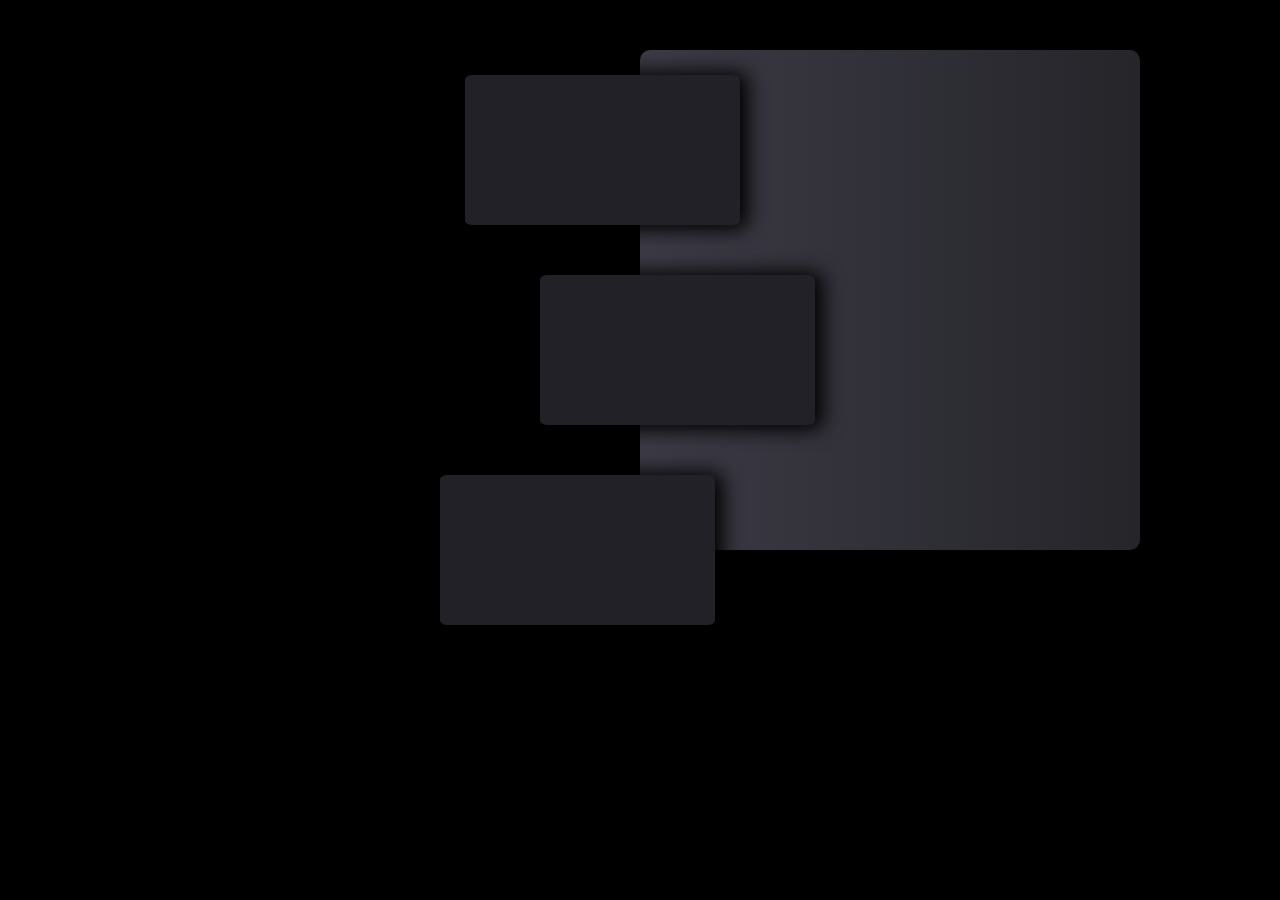
==== prototype/index.html @ 352978f9 "new files" ====
<!DOCTYPE html>
<html lang="en">

<head>
    <meta charset="UTF-8">
    <meta name="viewport" content="width=device-width, initial-scale=1.0">
    <link rel="stylesheet" href="./styles.css">
    <title>prototype</title>
</head>

<body>
    <div class="main">
        <div class="content1"></div>
        <div class="content2"></div>
        <div class="content3"></div>
    </div>
</body>

</html>
---- prototype/styles.css ----
body {
    padding: 50px 50% 0;
    margin: 0;
    background: black;
}

/* Main content */
.main {
    width: 500px;
    height: 500px;
    border-radius: 2%;
    background: linear-gradient(to right, rgb(60 59 70), rgb(37 37 42));
}

/* content classes */
.content1 {
    width: 275px;
    height: 150px;
    border-radius: 3%;
    background: rgb(33 33 39);
    transform: translateX(-175px) translateY(25px);
    box-shadow: 4px 1px 20px 4px;
}
.content2 {
    width: 275px;
    height: 150px;
    border-radius: 3%;
    background: rgb(33 33 39);
    transform: translateX(-100px) translateY(75px);
    box-shadow: 4px 1px 20px 4px;
}

.content3 {
    width: 275px;
    height: 150px;
    border-radius: 3%;
    background: rgb(33 33 39);
    transform: translateX(-200px) translateY(125px);
    box-shadow: 4px 1px 20px 4px;
}
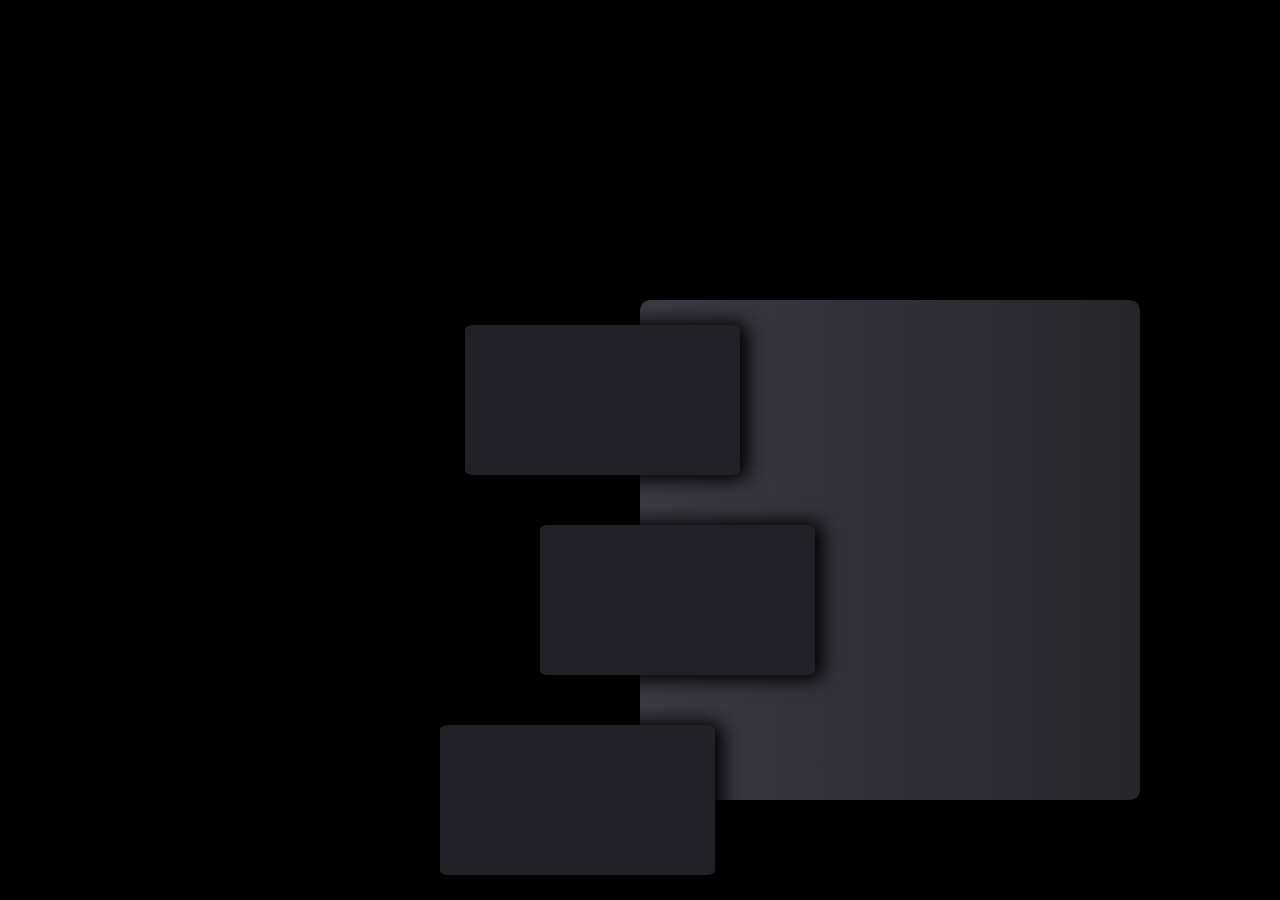
==== commit a1de8125: "few changes" ====
--- a/prototype/index.html
+++ b/prototype/index.html
@@ -9,11 +9,14 @@
 </head>
 
 <body>
+    <div class="carouselContents"></div>
     <div class="main">
-        <div class="content1"></div>
+        <div class="content1">
+        </div>
         <div class="content2"></div>
         <div class="content3"></div>
     </div>
+    <div class="footer"></div>
 </body>
 
 </html>--- a/prototype/styles.css
+++ b/prototype/styles.css
@@ -1,6 +1,14 @@
 body {
     padding: 50px 50% 0;
     margin: 0;
+    background: black;
+    overflow-x: hidden;
+}
+
+/* Carousel contents */
+.carouselContents {
+    width: 100vw;
+    height: 250px;
     background: black;
 }
 
@@ -10,6 +18,7 @@
     height: 500px;
     border-radius: 2%;
     background: linear-gradient(to right, rgb(60 59 70), rgb(37 37 42));
+    
 }
 
 /* content classes */
@@ -19,8 +28,13 @@
     border-radius: 3%;
     background: rgb(33 33 39);
     transform: translateX(-175px) translateY(25px);
-    box-shadow: 4px 1px 20px 4px;
+    box-shadow: 4px 1px 20px 4px black;
+   
+
 }
+
+
+
 .content2 {
     width: 275px;
     height: 150px;
@@ -28,7 +42,10 @@
     background: rgb(33 33 39);
     transform: translateX(-100px) translateY(75px);
     box-shadow: 4px 1px 20px 4px;
+
 }
+
+
 
 .content3 {
     width: 275px;
@@ -37,4 +54,14 @@
     background: rgb(33 33 39);
     transform: translateX(-200px) translateY(125px);
     box-shadow: 4px 1px 20px 4px;
+
+}
+
+
+
+/* Footer */
+.footer {
+    width: 100vw;
+    height: 100px;
+    background: black;
 }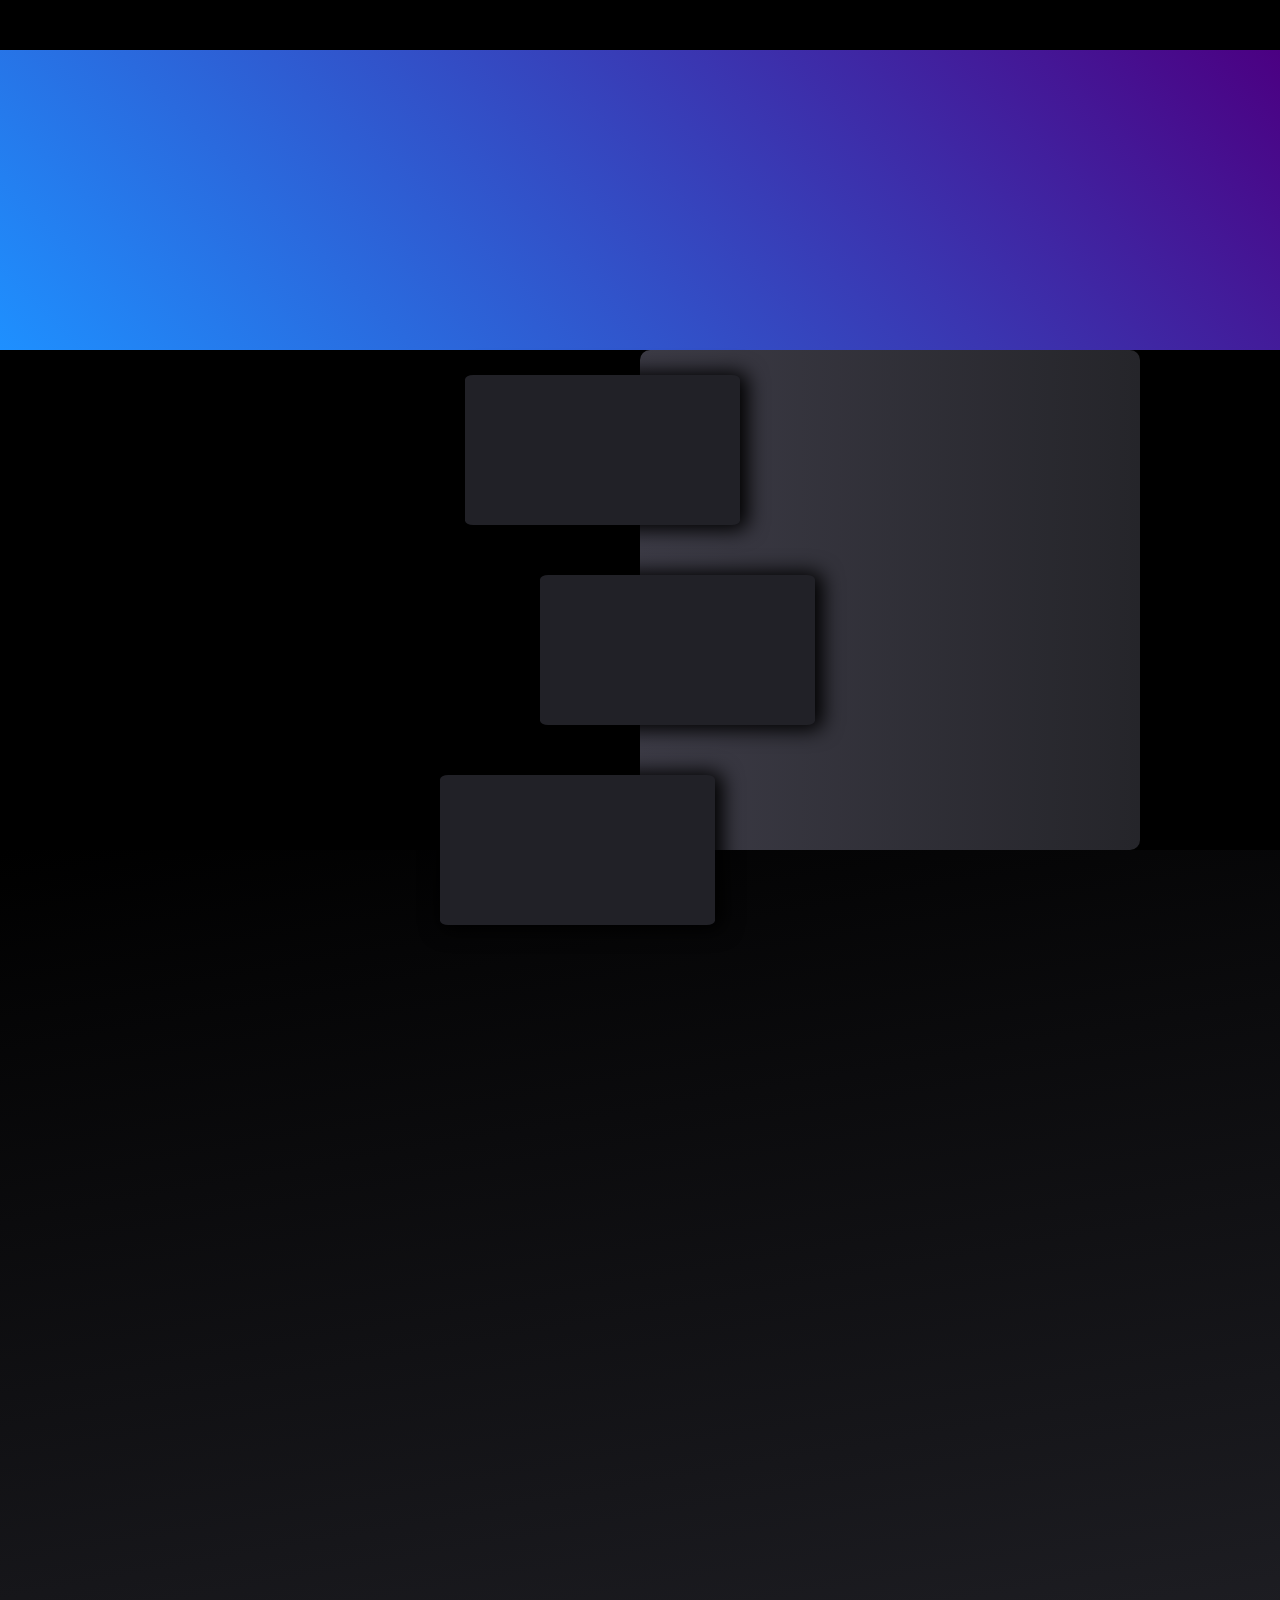
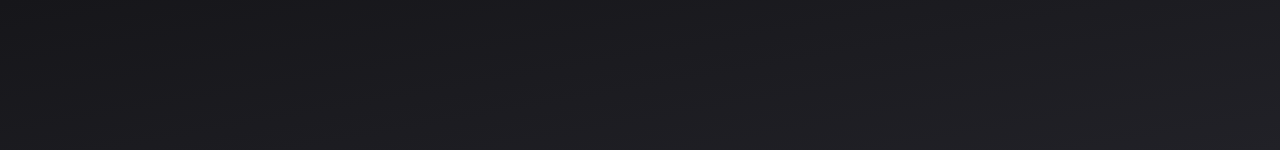
==== commit 5807f9ce: "some changes" ====
--- a/prototype/index.html
+++ b/prototype/index.html
@@ -16,7 +16,10 @@
         <div class="content2"></div>
         <div class="content3"></div>
     </div>
-    <div class="footer"></div>
+    <div class="footer">
+        <!-- <div class="plane1"></div>
+        <div class="plane2"></div> -->
+    </div>
 </body>
 
 </html>--- a/prototype/styles.css
+++ b/prototype/styles.css
@@ -8,8 +8,9 @@
 /* Carousel contents */
 .carouselContents {
     width: 100vw;
-    height: 250px;
-    background: black;
+    height: 300px;
+    background: linear-gradient(45deg, dodgerblue, indigo);
+    transform: translateX(-50%);
 }
 
 /* Main content */
@@ -18,7 +19,7 @@
     height: 500px;
     border-radius: 2%;
     background: linear-gradient(to right, rgb(60 59 70), rgb(37 37 42));
-    
+
 }
 
 /* content classes */
@@ -29,7 +30,7 @@
     background: rgb(33 33 39);
     transform: translateX(-175px) translateY(25px);
     box-shadow: 4px 1px 20px 4px black;
-   
+
 
 }
 
@@ -62,6 +63,27 @@
 /* Footer */
 .footer {
     width: 100vw;
-    height: 100px;
-    background: black;
+    height: 100vh;
+    background: linear-gradient(170deg, black, rgb(33 33 39));
+    position: relative;
+    /* left: 179%; */
+    transform: translateX(-50%);
+    z-index: -1;
+}
+
+
+/* Plane */
+
+.plane1 {
+    width: 500px;
+    height: 428px;
+    background: rgb(33 33 39);
+    transform: translate(158%, 78%) skew(0deg, 28deg);
+}
+
+.plane2 {
+    width: 500px;
+    height: 428px;
+    background: rgb(221, 221, 233);
+    transform: translate(158%, 78%) skew(0deg, 28deg);
 }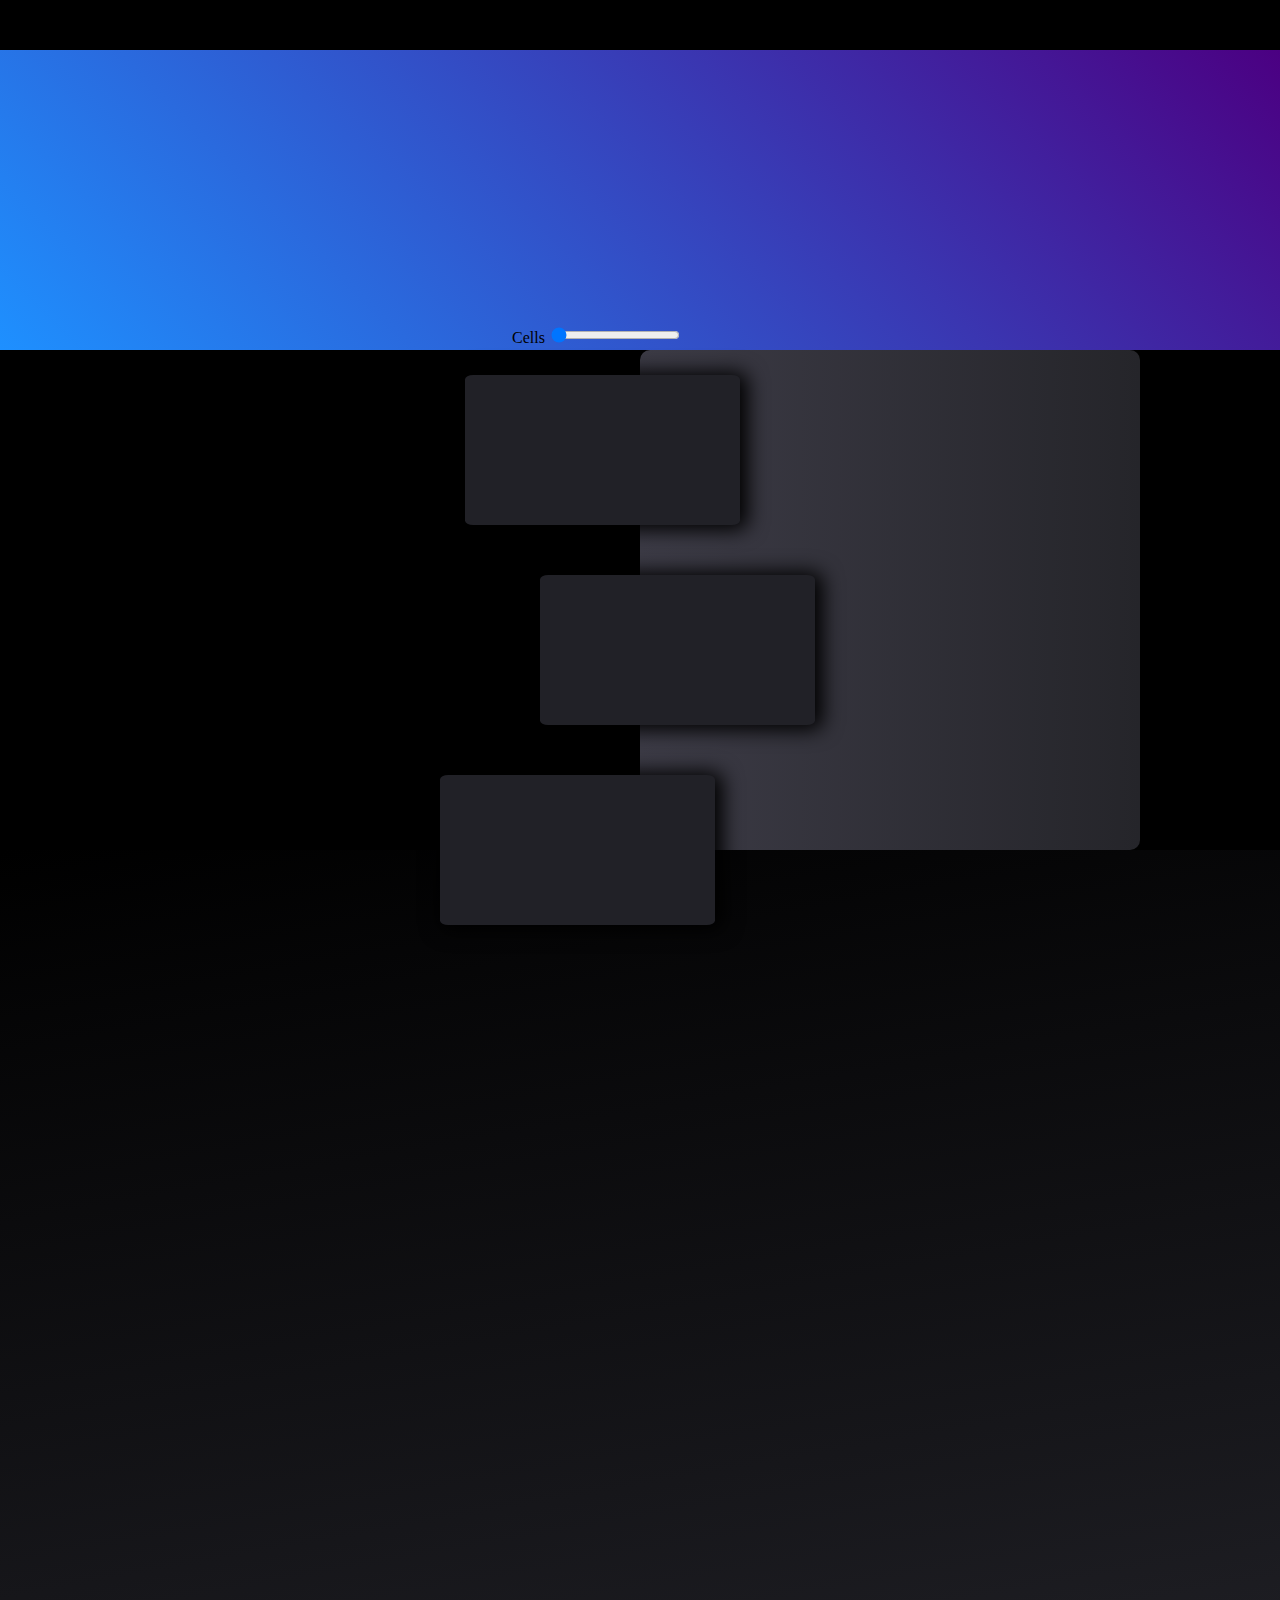
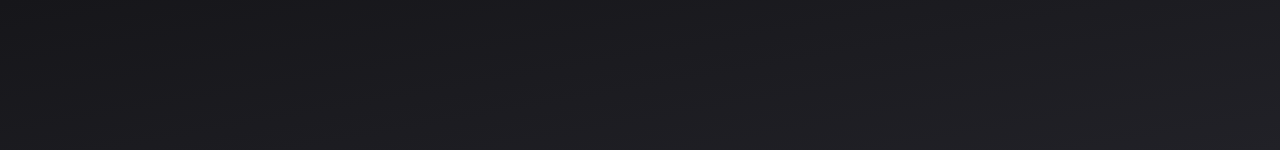
==== commit 3a6a2439: "changes that didn't work" ====
--- a/prototype/index.html
+++ b/prototype/index.html
@@ -9,10 +9,27 @@
 </head>
 
 <body>
-    <div class="carouselContents"></div>
+    <div class="carouselContents">
+        <div class="container">
+            <div class="carousel">
+                <!-- <div class="a">
+                    <div class="item"></div>
+                </div> 
+                <div class="b">
+                    <div class="item"></div>
+                </div>
+                <div class="c">
+                    <div class="item"></div>
+                </div>-->
+            </div>
+        </div>
+        <label for="">
+            Cells
+            <input type="range" name="" id="inputValue" min="3" max="26" value="3">
+        </label>
+    </div>
     <div class="main">
-        <div class="content1">
-        </div>
+        <div class="content1"></div>
         <div class="content2"></div>
         <div class="content3"></div>
     </div>
@@ -20,6 +37,7 @@
         <!-- <div class="plane1"></div>
         <div class="plane2"></div> -->
     </div>
+    <script src="./script.js"></script>
 </body>
 
 </html>--- a/prototype/styles.css
+++ b/prototype/styles.css
@@ -11,6 +11,75 @@
     height: 300px;
     background: linear-gradient(45deg, dodgerblue, indigo);
     transform: translateX(-50%);
+}
+
+/*Container*/
+.container {
+    width: 150px;
+    height: 215px;
+    /* border: 1px solid red; */
+    position: relative;
+    margin: 0 auto;
+    perspective: 1000px;
+}
+
+/*Carousel*/
+.carousel {
+    width: 100%;
+    height: 100%;
+    position: absolute;
+    transform-style: preserve-3d;
+    transition: transform 1s;
+}
+
+.carousel div {
+    transform-style: preserve-3d;
+}
+
+.item {
+    display: block;
+    position: absolute;
+    background: #000;
+    width: 150px;
+    height: 215px;
+    /* line-height: 200px;
+    font-size: 5em;
+    text-align: center; 
+    color: #FFF;
+    opacity: 0.95;
+    border-radius: 10px;*/
+    transition: transform 1s;
+}
+
+/* .a {
+    transform: rotateY(0deg) translateZ(150px);
+}
+
+.a .item {
+    background: rgba(94, 17, 17, 0.514);
+}
+
+.b {
+    transform: rotateY(120deg) translateZ(150px) rotateY(-120deg);
+}
+
+.b .item {
+    background: rgba(17, 83, 94, 0.514);
+}
+
+.c {
+    transform: rotateY(240deg) translateZ(150px) rotateY(-240deg);
+}
+
+.c .item {
+    background: rgba(50, 17, 94, 0.514);
+} */
+
+label{
+    position: relative;
+    /* text-align: center; */
+    left: 40%;
+    top: 20%;
 }
 
 /* Main content */
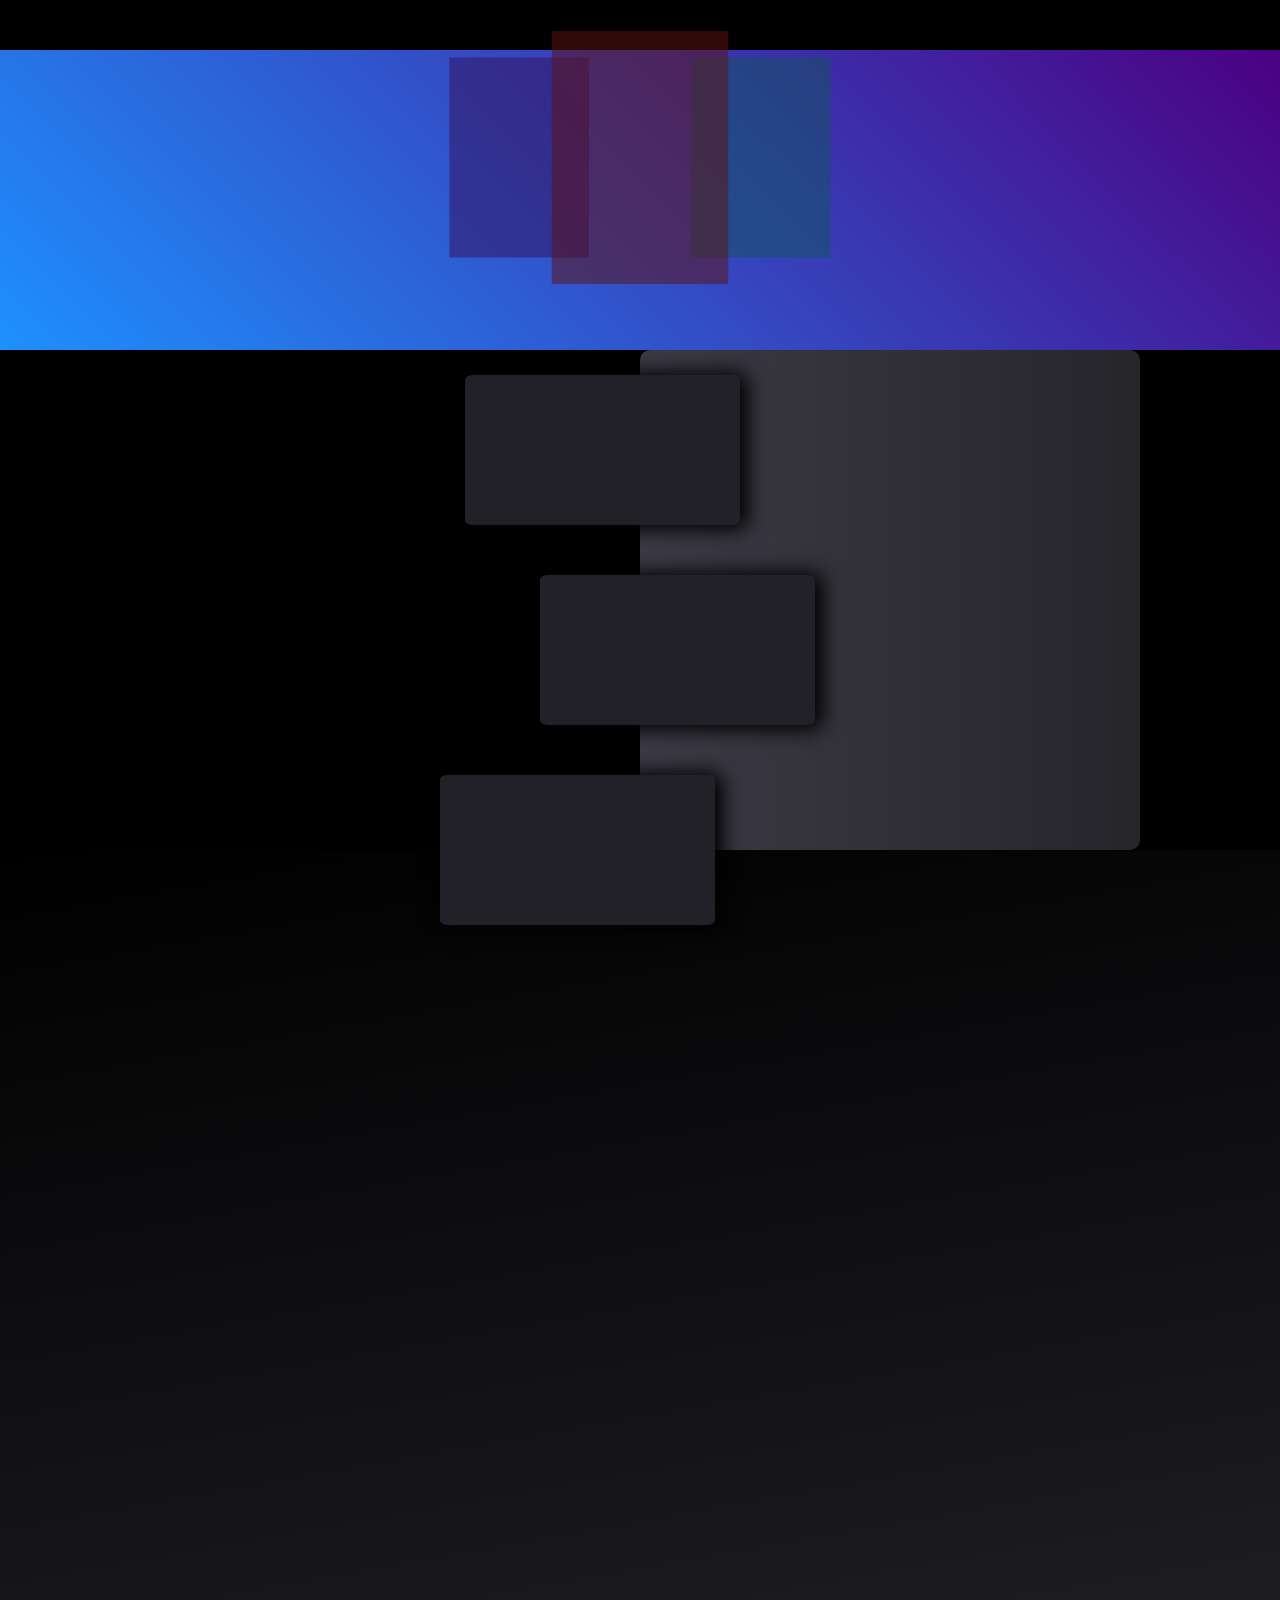
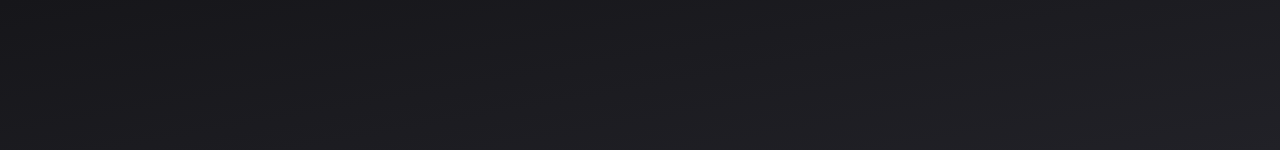
==== commit 30f86a10: "changed to initial" ====
--- a/prototype/index.html
+++ b/prototype/index.html
@@ -12,21 +12,17 @@
     <div class="carouselContents">
         <div class="container">
             <div class="carousel">
-                <!-- <div class="a">
+                <div class="a">
                     <div class="item"></div>
-                </div> 
+                </div>
                 <div class="b">
                     <div class="item"></div>
                 </div>
                 <div class="c">
                     <div class="item"></div>
-                </div>-->
+                </div>
             </div>
         </div>
-        <label for="">
-            Cells
-            <input type="range" name="" id="inputValue" min="3" max="26" value="3">
-        </label>
     </div>
     <div class="main">
         <div class="content1"></div>
--- a/prototype/styles.css
+++ b/prototype/styles.css
@@ -51,7 +51,7 @@
     transition: transform 1s;
 }
 
-/* .a {
+ .a {
     transform: rotateY(0deg) translateZ(150px);
 }
 
@@ -73,14 +73,9 @@
 
 .c .item {
     background: rgba(50, 17, 94, 0.514);
-} */
+} 
 
-label{
-    position: relative;
-    /* text-align: center; */
-    left: 40%;
-    top: 20%;
-}
+
 
 /* Main content */
 .main {
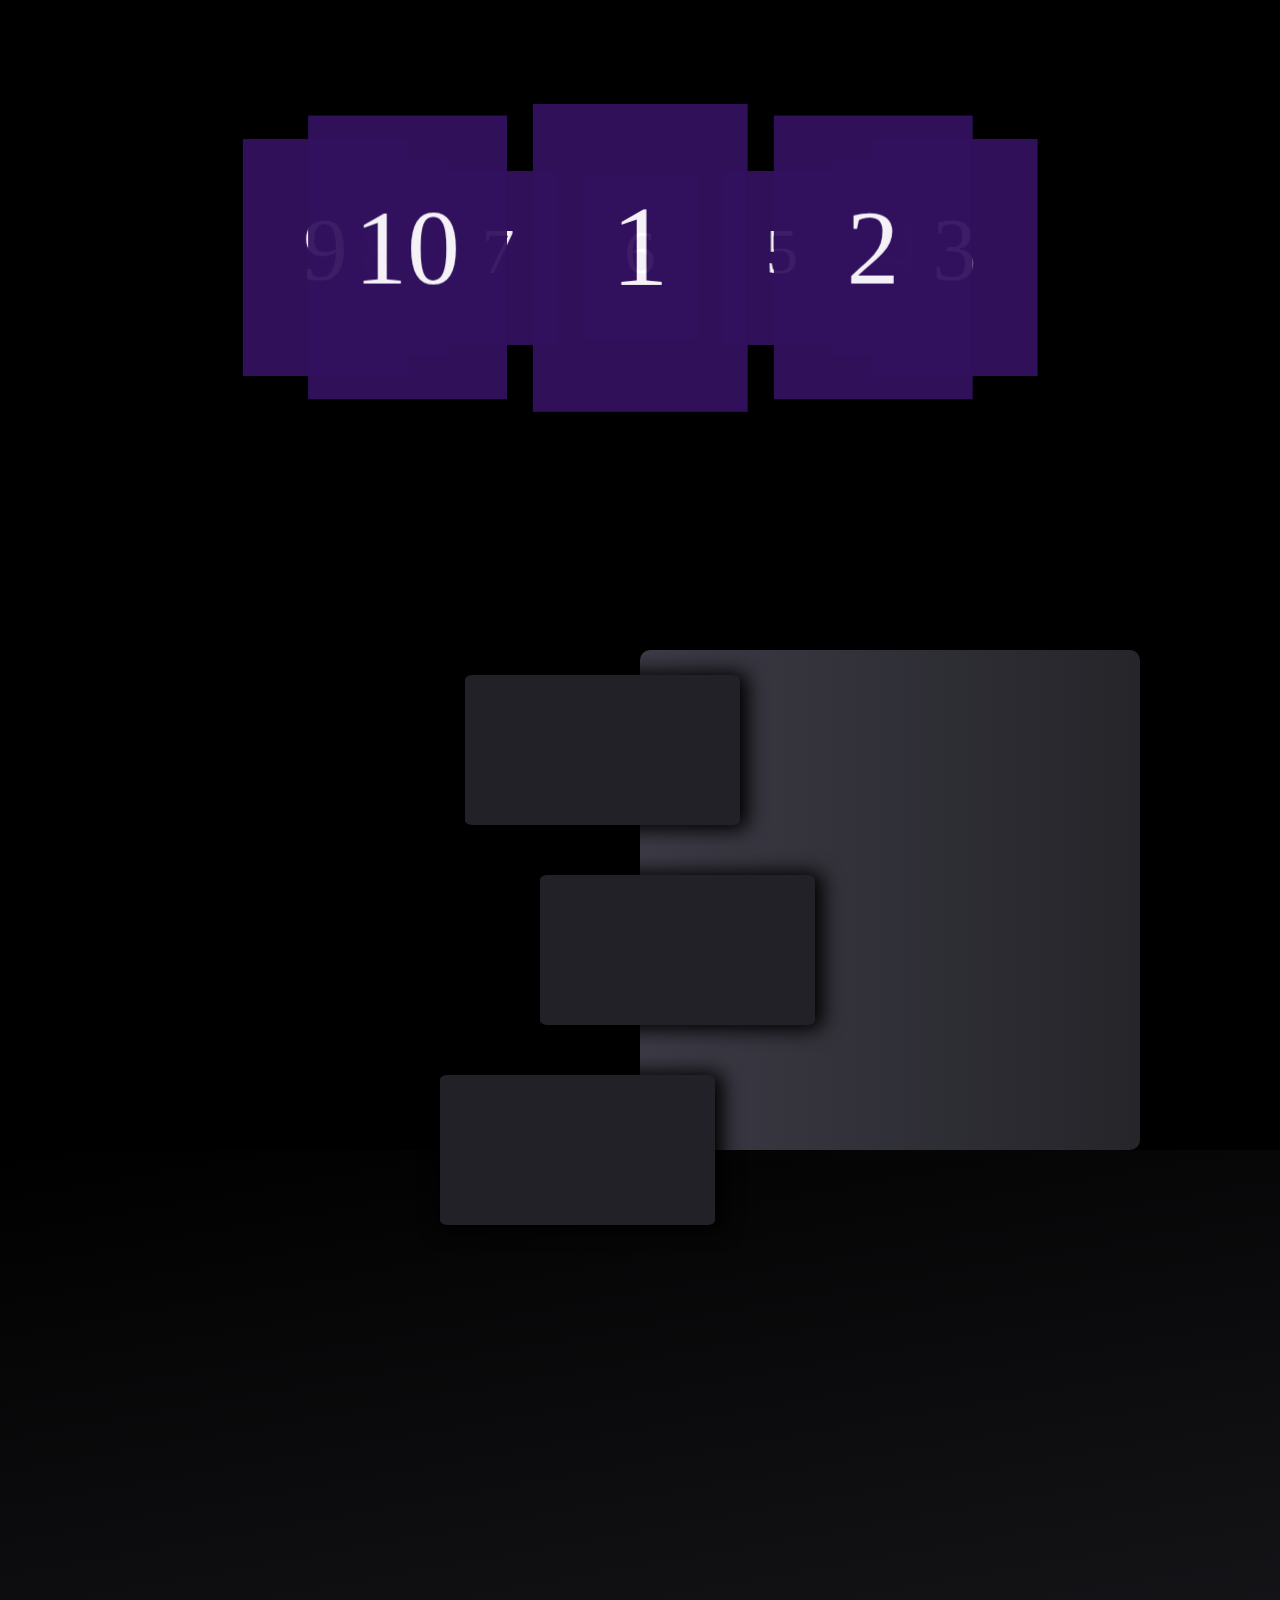
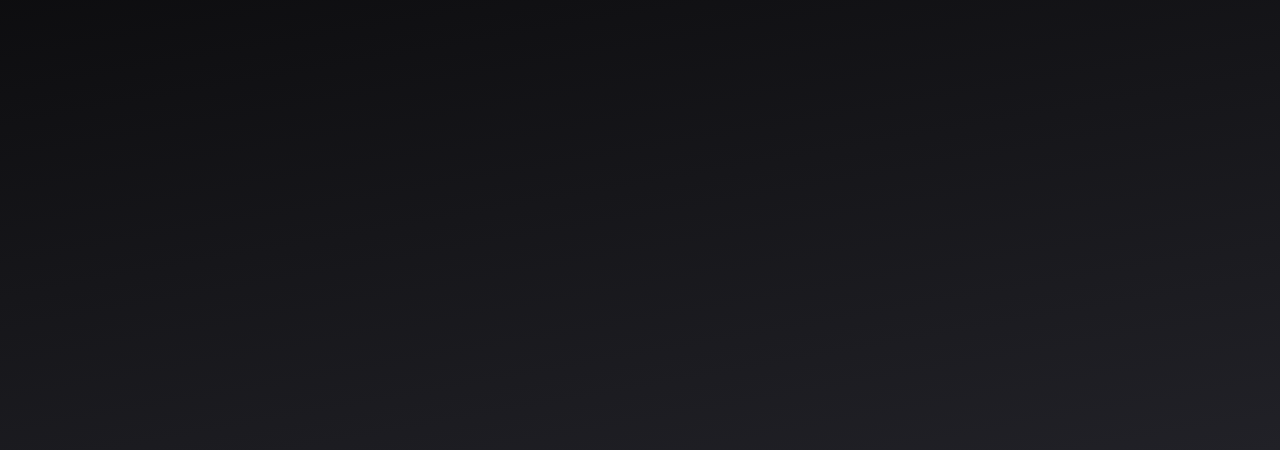
==== commit 02bfb872: "some changes" ====
--- a/prototype/index.html
+++ b/prototype/index.html
@@ -13,13 +13,34 @@
         <div class="container">
             <div class="carousel">
                 <div class="a">
-                    <div class="item"></div>
+                    <div class="item">1</div>
                 </div>
                 <div class="b">
-                    <div class="item"></div>
+                    <div class="item">2</div>
                 </div>
                 <div class="c">
-                    <div class="item"></div>
+                    <div class="item">3</div>
+                </div>
+                <div class="d">
+                    <div class="item">4</div>
+                </div>
+                <div class="e">
+                    <div class="item">5</div>
+                </div>
+                <div class="f">
+                    <div class="item">6</div>
+                </div>
+                <div class="g">
+                    <div class="item">7</div>
+                </div>
+                <div class="h">
+                    <div class="item">8</div>
+                </div>
+                <div class="i">
+                    <div class="item">9</div>
+                </div>
+                <div class="j">
+                    <div class="item">10</div>
                 </div>
             </div>
         </div>
--- a/prototype/styles.css
+++ b/prototype/styles.css
@@ -8,9 +8,10 @@
 /* Carousel contents */
 .carouselContents {
     width: 100vw;
-    height: 300px;
-    background: linear-gradient(45deg, dodgerblue, indigo);
+    height: 400px;
+    /* background: linear-gradient(45deg, dodgerblue, indigo); */
     transform: translateX(-50%);
+    padding: 100px;
 }
 
 /*Container*/
@@ -42,39 +43,94 @@
     background: #000;
     width: 150px;
     height: 215px;
-    /* line-height: 200px;
+    line-height: 200px;
     font-size: 5em;
-    text-align: center; 
+    text-align: center;
     color: #FFF;
     opacity: 0.95;
-    border-radius: 10px;*/
+    /*border-radius: 10px;*/
     transition: transform 1s;
 }
 
- .a {
-    transform: rotateY(0deg) translateZ(150px);
+.a {
+    transform: rotateY(0deg) translateZ(300px);
 }
 
 .a .item {
-    background: rgba(94, 17, 17, 0.514);
+    background: rgba(50, 17, 94);
 }
 
 .b {
-    transform: rotateY(120deg) translateZ(150px) rotateY(-120deg);
+    transform: rotateY(36deg) translateZ(300px) rotateY(-36deg);
 }
 
 .b .item {
-    background: rgba(17, 83, 94, 0.514);
+    background: rgba(50, 17, 94);
 }
 
 .c {
-    transform: rotateY(240deg) translateZ(150px) rotateY(-240deg);
+    transform: rotateY(72deg) translateZ(300px) rotateY(-72deg);
 }
 
 .c .item {
-    background: rgba(50, 17, 94, 0.514);
-} 
-
+    background: rgba(50, 17, 94);
+}
+
+.d {
+    transform: rotateY(108deg) translateZ(300px) rotateY(-108deg);
+}
+
+.d .item {
+    background: rgba(50, 17, 94);
+}
+
+.e {
+    transform: rotateY(144deg) translateZ(300px) rotateY(-144deg);
+}
+
+.e .item {
+    background: rgba(50, 17, 94);
+}
+
+.f {
+    transform: rotateY(180deg) translateZ(300px) rotateY(-180deg);
+}
+
+.f .item {
+    background: rgba(50, 17, 94);
+}
+
+.g {
+    transform: rotateY(216deg) translateZ(300px) rotateY(-216deg);
+}
+
+.g .item {
+    background: rgba(50, 17, 94);
+}
+
+.h {
+    transform: rotateY(252deg) translateZ(300px) rotateY(-252deg);
+}
+
+.h .item {
+    background: rgba(50, 17, 94);
+}
+
+.i {
+    transform: rotateY(288deg) translateZ(300px) rotateY(-288deg);
+}
+
+.i .item {
+    background: rgba(50, 17, 94);
+}
+
+.j {
+    transform: rotateY(324deg) translateZ(300px) rotateY(-324deg);
+}
+
+.j .item {
+    background: rgba(50, 17, 94);
+}
 
 
 /* Main content */
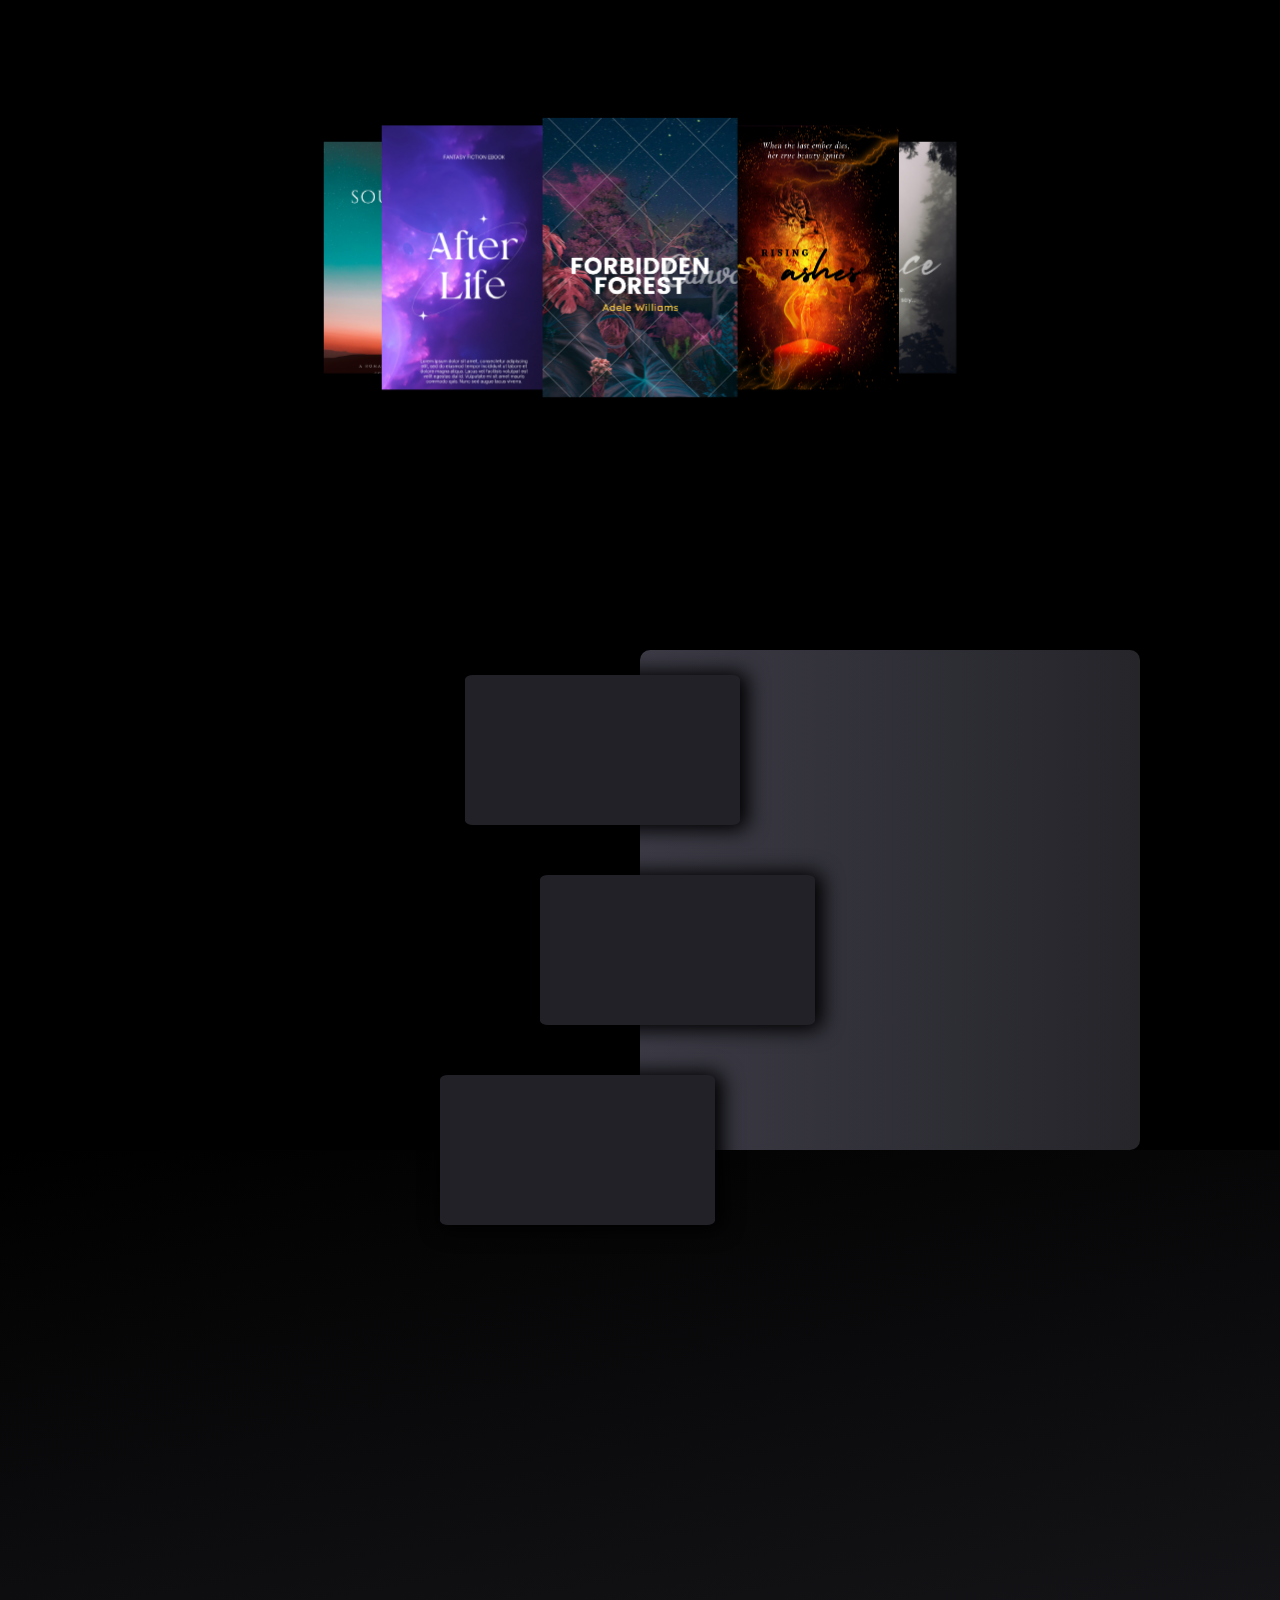
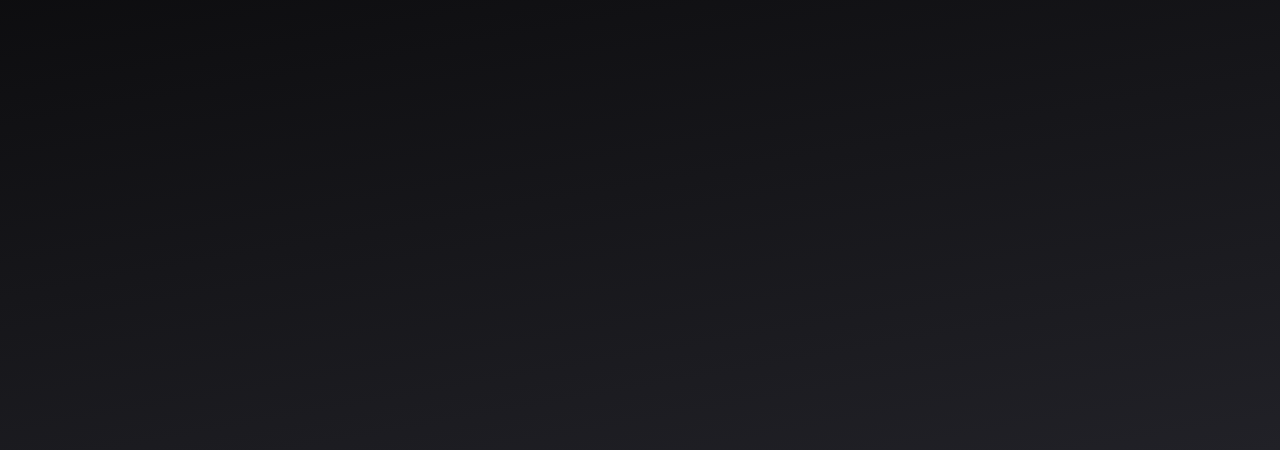
==== commit 7520c35e: "changes" ====
--- a/prototype/index.html
+++ b/prototype/index.html
@@ -13,34 +13,34 @@
         <div class="container">
             <div class="carousel">
                 <div class="a">
-                    <div class="item">1</div>
+                    <div class="item"></div>
                 </div>
                 <div class="b">
-                    <div class="item">2</div>
+                    <div class="item"></div>
                 </div>
                 <div class="c">
-                    <div class="item">3</div>
+                    <div class="item"></div>
                 </div>
                 <div class="d">
-                    <div class="item">4</div>
+                    <div class="item"></div>
                 </div>
                 <div class="e">
-                    <div class="item">5</div>
+                    <div class="item"></div>
                 </div>
                 <div class="f">
-                    <div class="item">6</div>
+                    <div class="item"></div>
                 </div>
                 <div class="g">
-                    <div class="item">7</div>
+                    <div class="item"></div>
                 </div>
                 <div class="h">
-                    <div class="item">8</div>
+                    <div class="item"></div>
                 </div>
                 <div class="i">
-                    <div class="item">9</div>
+                    <div class="item"></div>
                 </div>
                 <div class="j">
-                    <div class="item">10</div>
+                    <div class="item"></div>
                 </div>
             </div>
         </div>
--- a/prototype/styles.css
+++ b/prototype/styles.css
@@ -47,90 +47,51 @@
     font-size: 5em;
     text-align: center;
     color: #FFF;
-    opacity: 0.95;
-    /*border-radius: 10px;*/
+    /*opacity: 0.95;
+    border-radius: 10px;*/
     transition: transform 1s;
 }
 
 .a {
-    transform: rotateY(0deg) translateZ(300px);
-}
-
-.a .item {
-    background: rgba(50, 17, 94);
+    transform: rotateY(0deg) translateZ(230px);
 }
 
 .b {
-    transform: rotateY(36deg) translateZ(300px) rotateY(-36deg);
-}
-
-.b .item {
-    background: rgba(50, 17, 94);
+    transform: rotateY(36deg) translateZ(230px) rotateY(-36deg);
 }
 
 .c {
-    transform: rotateY(72deg) translateZ(300px) rotateY(-72deg);
-}
-
-.c .item {
-    background: rgba(50, 17, 94);
+    transform: rotateY(72deg) translateZ(230px) rotateY(-72deg);
 }
 
 .d {
-    transform: rotateY(108deg) translateZ(300px) rotateY(-108deg);
-}
-
-.d .item {
-    background: rgba(50, 17, 94);
+    transform: rotateY(108deg) translateZ(230px) rotateY(-108deg);
 }
 
 .e {
-    transform: rotateY(144deg) translateZ(300px) rotateY(-144deg);
-}
-
-.e .item {
-    background: rgba(50, 17, 94);
+    transform: rotateY(144deg) translateZ(230px) rotateY(-144deg);
 }
 
 .f {
-    transform: rotateY(180deg) translateZ(300px) rotateY(-180deg);
-}
-
-.f .item {
-    background: rgba(50, 17, 94);
+    transform: rotateY(180deg) translateZ(230px) rotateY(-180deg);
 }
 
 .g {
-    transform: rotateY(216deg) translateZ(300px) rotateY(-216deg);
-}
-
-.g .item {
-    background: rgba(50, 17, 94);
+    transform: rotateY(216deg) translateZ(230px) rotateY(-216deg);
 }
 
 .h {
-    transform: rotateY(252deg) translateZ(300px) rotateY(-252deg);
-}
-
-.h .item {
-    background: rgba(50, 17, 94);
+    transform: rotateY(252deg) translateZ(230px) rotateY(-252deg);
 }
 
 .i {
-    transform: rotateY(288deg) translateZ(300px) rotateY(-288deg);
-}
-
-.i .item {
-    background: rgba(50, 17, 94);
+    transform: rotateY(288deg) translateZ(230px) rotateY(-288deg);
 }
 
 .j {
-    transform: rotateY(324deg) translateZ(300px) rotateY(-324deg);
+    transform: rotateY(324deg) translateZ(230px) rotateY(-324deg);
 }
 
-.j .item {
-    background: rgba(50, 17, 94);
-}
 
 
 /* Main content */
